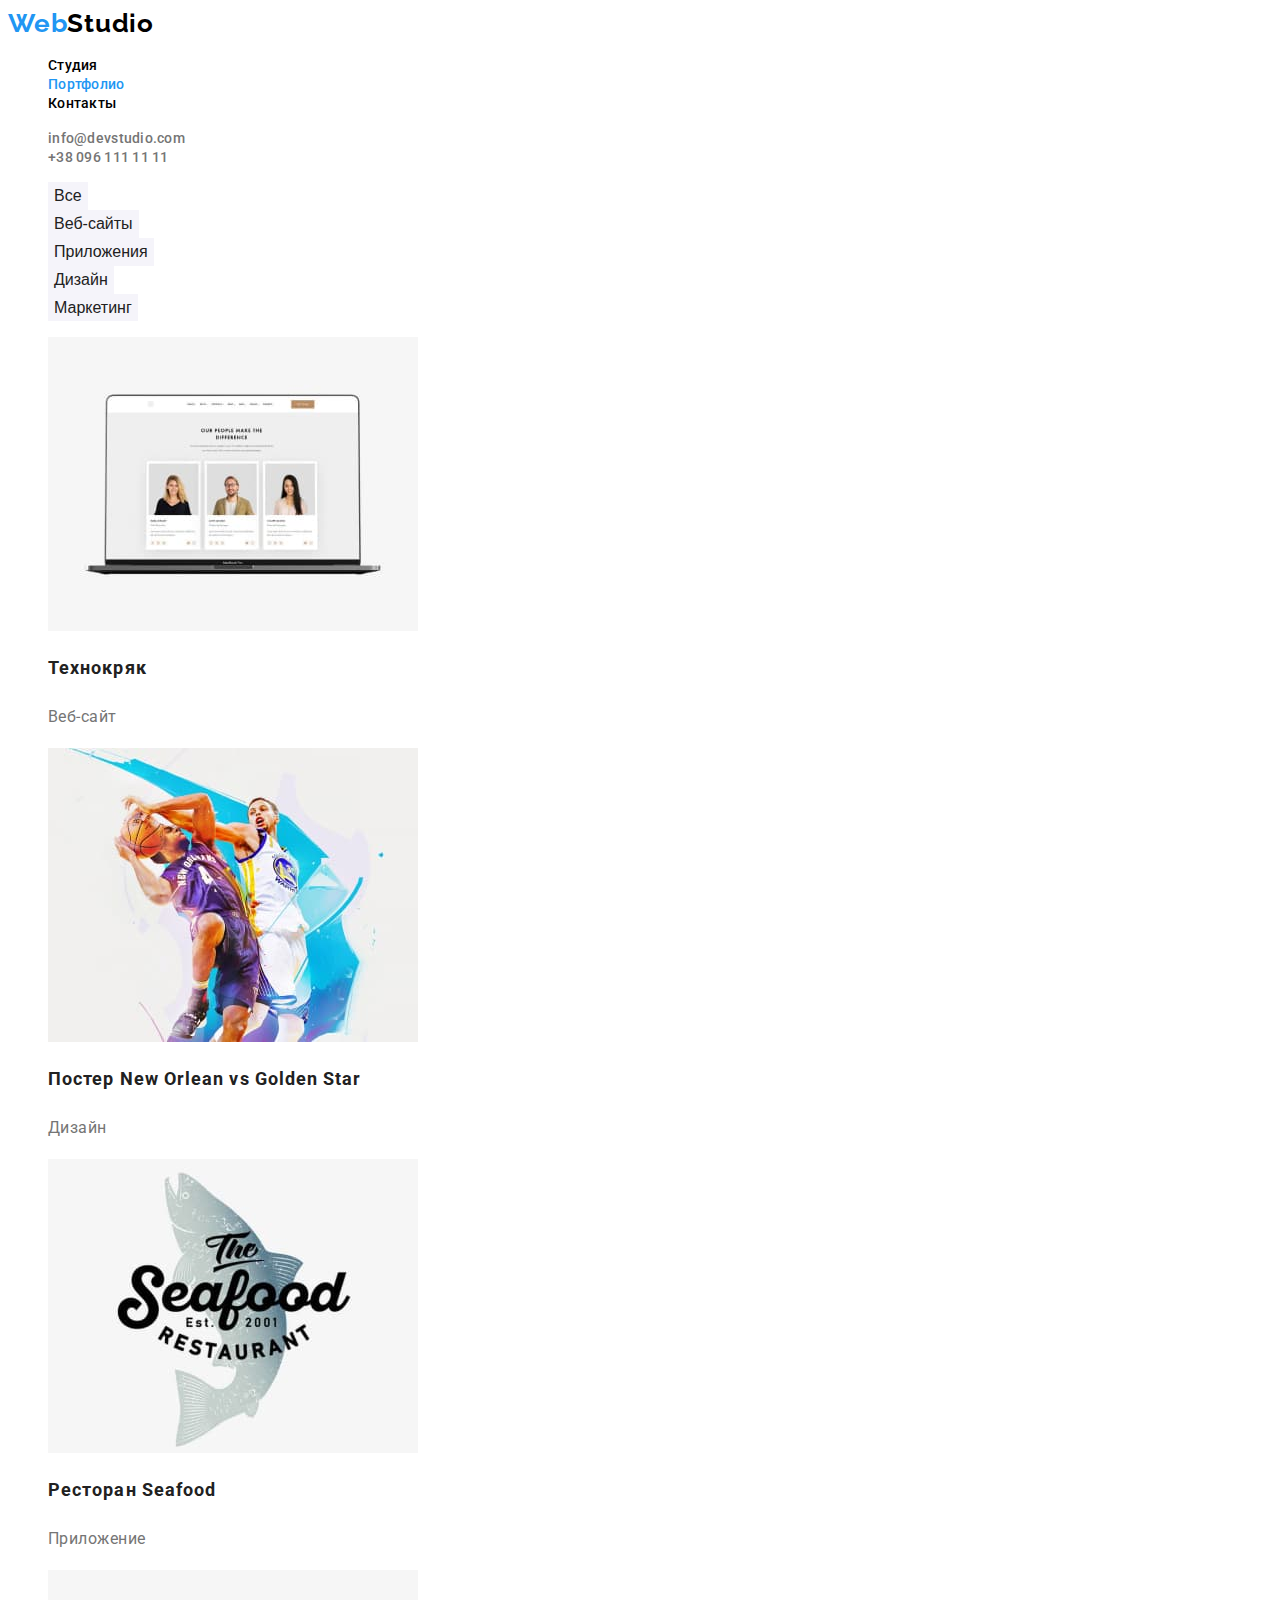
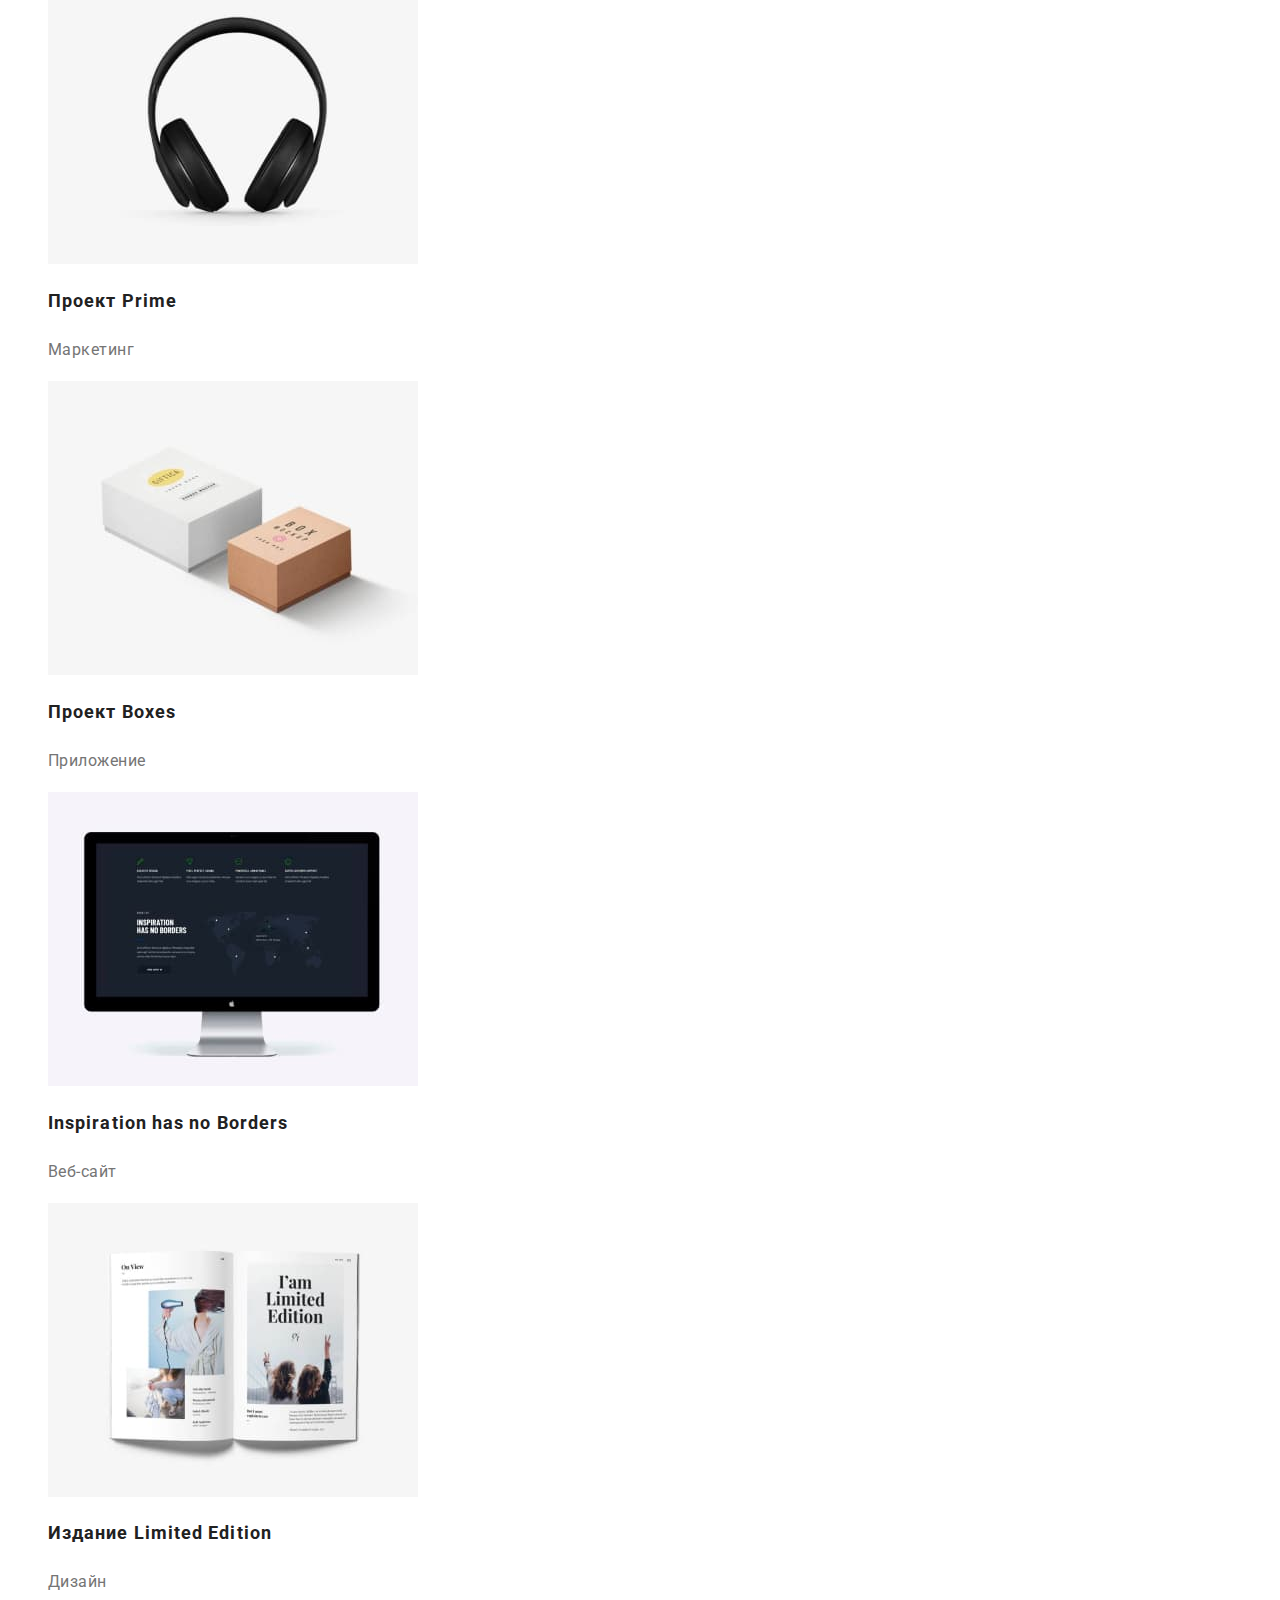
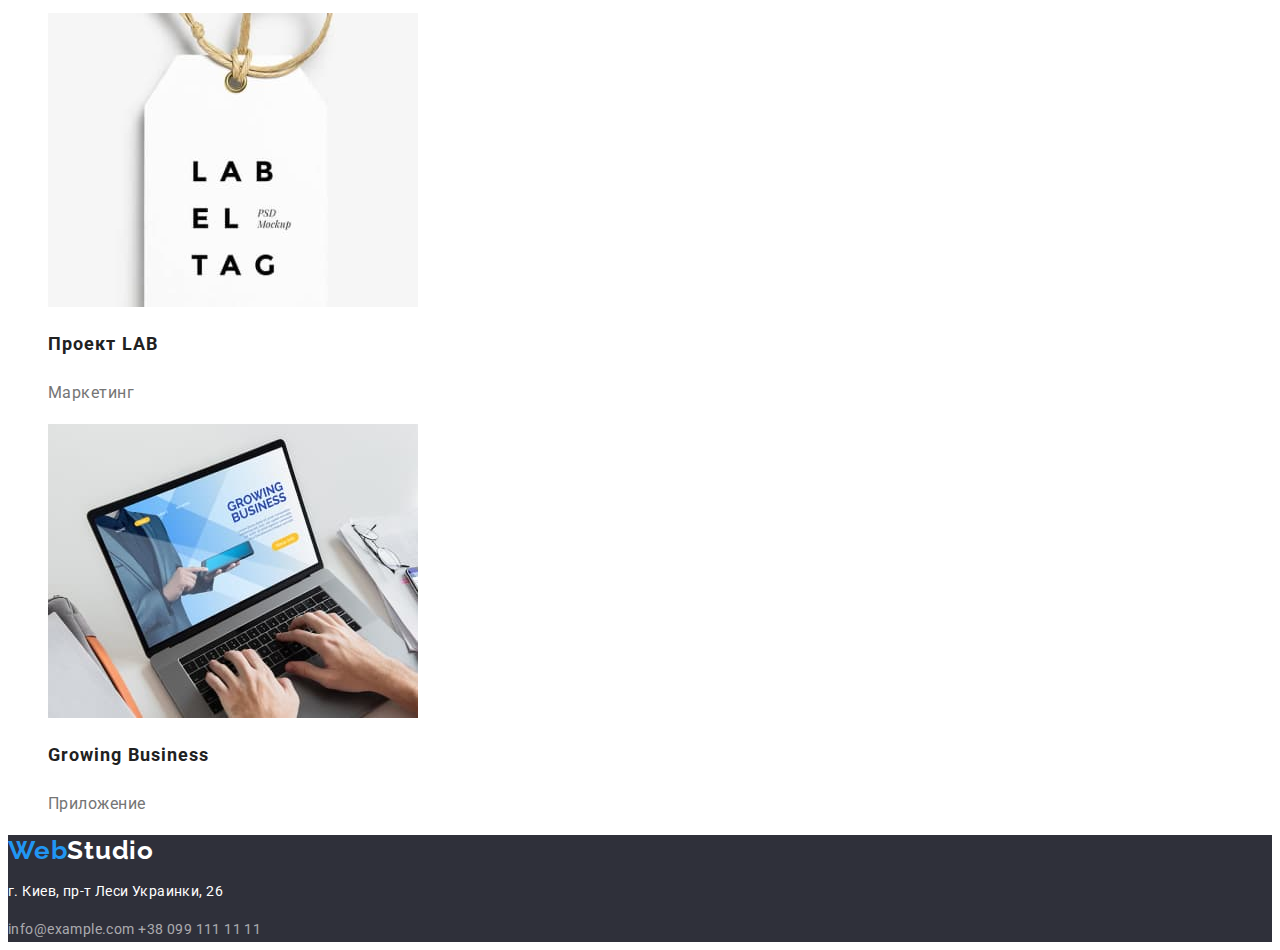
==== portfolio.html @ b48f97dd "hw2" ====
<!DOCTYPE html>
<html lang="en">
<head>
    <meta charset="UTF-8">
    <meta name="viewport" content="width=device-width, initial-scale=1.0">
    <title>Document</title>
    <link
        href="https://fonts.googleapis.com/css2?family=Raleway:wght@700&family=Roboto:wght@400;500;700;900&display=swap"
        rel="stylesheet">
    <link rel="stylesheet" href="https://cdnjs.cloudflare.com/ajax/libs/modern-normalize/1.0.0/modern-normalize.min.css"
        integrity="sha512-ISS7cAi1PEhQ8jnbJpJZMd29NlhNj4AWYyLOSp2CE/CsHxTCu+r+t0D2yoJudVrd0/8fTVPUVDzY5Tvli75u/g=="
        crossorigin="anonymous" />
    <link rel="preconnect" href="https://fonts.gstatic.com">
    <link rel="stylesheet" href="./css/styles.css">
</head>
<body>
    <header class="header">
        <nav>
            <a href="./index.html" class="logo"><span class="logo-element">Web</span>Studio</a>
            <ul class="site-nav list">
                <li> <a class="link" href="./index.html">Студия</a> </li>
                <li> <a class="link current" href="">Портфолио</a> </li>
                <li> <a class="link" href="">Контакты</a> </li>
            </ul>
        </nav>
        <ul class="site-contact list">
            <li> <a class="link" href="mailto:info@devstudio.com">info@devstudio.com</a></li>
            <li> <a class="link" href="tel:+380961111111">+38 096 111 11 11</a></li>
        </ul>
    </header>
    <main>
        <section>
            <ul class="portfolio-btn">
                <li>
                    <button class="btn-list">Все</button>
                </li>
                <li>
                    <button class="btn-list">Веб-сайты</button>
                </li>
                <li>
                    <button class="btn-list">Приложения</button>
                </li>
                <li>
                    <button class="btn-list">Дизайн</button>
                </li>
                <li>
                    <button class="btn-list">Маркетинг</button>
                </li>
            </ul>
            <ul class="list">
                <li>
                    <img src="images/project1.jpg" width="370" alt="">
                    <h2 class="projects-title title">Технокряк</h2>
                    <p class="projects-text">Веб-сайт</p>
                </li>
                <li>
                    <img src="images/project2.jpg" width="370" alt="">
                    <h2 class="projects-title title">Постер New Orlean vs Golden Star</h2>
                    <p class="projects-text">Дизайн</p>
                </li>
                <li>
                    <img src="images/project3.jpg" width="370" alt="">
                    <h2 class="projects-title title">Ресторан Seafood</h2>
                    <p class="projects-text">Приложение</p>
                </li>
                <li>
                    <img src="images/project4.jpg" width="370" alt="">
                    <h2 class="projects-title title">Проект Prime</h2>
                    <p class="projects-text">Маркетинг</p>
                </li>
                <li>
                    <img src="images/project5.jpg" width="370" alt="">
                    <h2 class="projects-title title">Проект Boxes</h2>
                    <p class="projects-text">Приложение</p>
                </li>
                <li>
                    <img src="images/project6.jpg" width="370" alt="">
                    <h2 class="projects-title title">Inspiration has no Borders</h2>
                    <p class="projects-text">Веб-сайт</p>
                </li>
                <li>
                    <img src="images/project7.jpg" width="370" alt="">
                    <h2 class="projects-title title">Издание Limited Edition</h2>
                    <p class="projects-text">Дизайн</p>
                </li>
                <li>
                    <img src="images/project8.jpg" width="370" alt="">
                    <h2 class="projects-title title">Проект LAB</h2>
                    <p class="projects-text">Маркетинг</p>
                </li>
                <li>
                    <img src="images/project9.jpg" width="370" alt="">
                    <h2 class="projects-title title">Growing Business</h2>
                    <p class="projects-text">Приложение</p>
                </li>
            </ul>
        </section>
    </main>
    <footer class="footer">
        <a href="" class="logo"><span class="logo-element">Web</span>Studio</a>
        <address class="address">
            <p class="text">г. Киев, пр-т Леси Украинки, 26</p>
            <a class="link" href="mailto:info@example.com">info@example.com</a>
            <a class="link" href="tel:+380991111111">+38 099 111 11 11</a>
        </address>
    </footer>
</body>
</html>
---- css/styles.css ----
:root {
  --main-text-color: rgba(117, 117, 117, 1);
  --title-text-color: rgba(33, 33, 33, 1);
  --black-text-color: rgba(0, 0, 0, 1);
  --white-text-color: rgb(255, 255, 255, 1);
  --accent-text-color: rgb(33, 150, 243);
  --footer-address-color: rgba(255, 255, 255, 0.6);
  --bg-color: rgba(255, 255, 255, 1);
  --bg-btn-color: rgba(245, 244, 250, 1);
  --bg-secondary-color: rgba(47, 48, 58, 1);
}

/* Body */
body {
  color: var(--main-text-color);
  font-family: 'Roboto', sans-serif;
  letter-spacing: 0.03em;
}

a {
  text-decoration: none;
}

.list {
  list-style: none;
}

/* header */

.header {
  background-color: var(--bg-color);
}

.logo {
  color: var(--black-text-color);
  font-family: 'Raleway', sans-serif;

  font-weight: 700;
  font-size: 26px;
  line-height: 1.19;
  letter-spacing: 0.03em;
}

.logo-element {
  color: var(--accent-text-color);
}

/* site-nav */

.site-nav .link {
  color: var(--black-text-color);

  font-family: inherit;
  font-weight: 500;
  font-size: 14px;
  line-height: 1.14;
  letter-spacing: 0.02em;
}

.site-nav .link:hover,
.site-nav .link:focus {
  color: var(--accent-text-color);
}

.site-nav .current {
  color: var(--accent-text-color);
}

.site-contact .link {
  color: var(--main-text-color);

  font-family: inherit;
  font-weight: 500;
  font-size: 14px;
  line-height: 1.14;
  letter-spacing: 0.02em;
}

.site-contact .link:hover,
.site-contact .link:focus {
  color: var(--accent-text-color);
}

/* hero */

.hero {
  color: var(--white-text-color);
  background-color: var(--bg-secondary-color);
}

.hero-title {
  font-weight: 900;
  font-size: 44px;
  line-height: 1.36;
  text-align: center;
  letter-spacing: 0.06em;
  text-transform: uppercase;
}

.hero .link {
  color: inherit;
  background-color: var(--accent-text-color);

  font-family: inherit;
  font-weight: 700;
  font-size: 16px;
  line-height: 1.87;
  letter-spacing: 0.06em;
}

/* features */

.title {
  color: var(--title-text-color);
}

.features .title {
  font-weight: 700;
  font-size: 14px;
  line-height: 1.14;
  letter-spacing: 0.03em;
  text-transform: uppercase;
}

.features .text {
  font-weight: 400;
  font-size: 14px;
  line-height: 1.71;
}

/* skills */

.section-title {
  font-weight: 700;
  font-size: 36px;
  line-height: 1.17;
  text-align: center;
}

/* our team */

.team {
  background-color: var(--bg-btn-color);
}

.team-title {
  font-weight: 500;
  font-size: 16px;
  line-height: 1.19;
}

.team-text {
  font-weight: 400;
  font-size: 16px;
  line-height: 1.19;
}

/* footer */

.footer {
  background-color: var(--bg-secondary-color);
}

.footer .logo {
  color: var(--white-text-color);
}

.address {
  font-style: normal;

  font-weight: 400;
  font-size: 14px;
  line-height: 1.71;
  letter-spacing: 0.03em;
}

.address .link {
  color: var(--footer-address-color);
}

.address .text {
  color: var(--white-text-color);
}

/* portfolio */

.portfolio-btn {
  list-style: none;
}

.portfolio-btn .btn-list {
  border: none;

  color: var(--title-text-color);
  background-color: var(--bg-btn-color);

  font-weight: 500;
  font-size: 16px;
  line-height: 1.62;
}

.portfolio-btn .btn-list:hover,
.portfolio-btn .btn-list:focus {
  background-color: var(--accent-text-color);
  color: var(--white-text-color);
}

.projects-title {
  font-weight: 700;
  font-size: 18px;
  line-height: 2;
  letter-spacing: 0.06em;
}

.projects-text {
  font-weight: 400;
  font-size: 16px;
  line-height: 1.87;
}
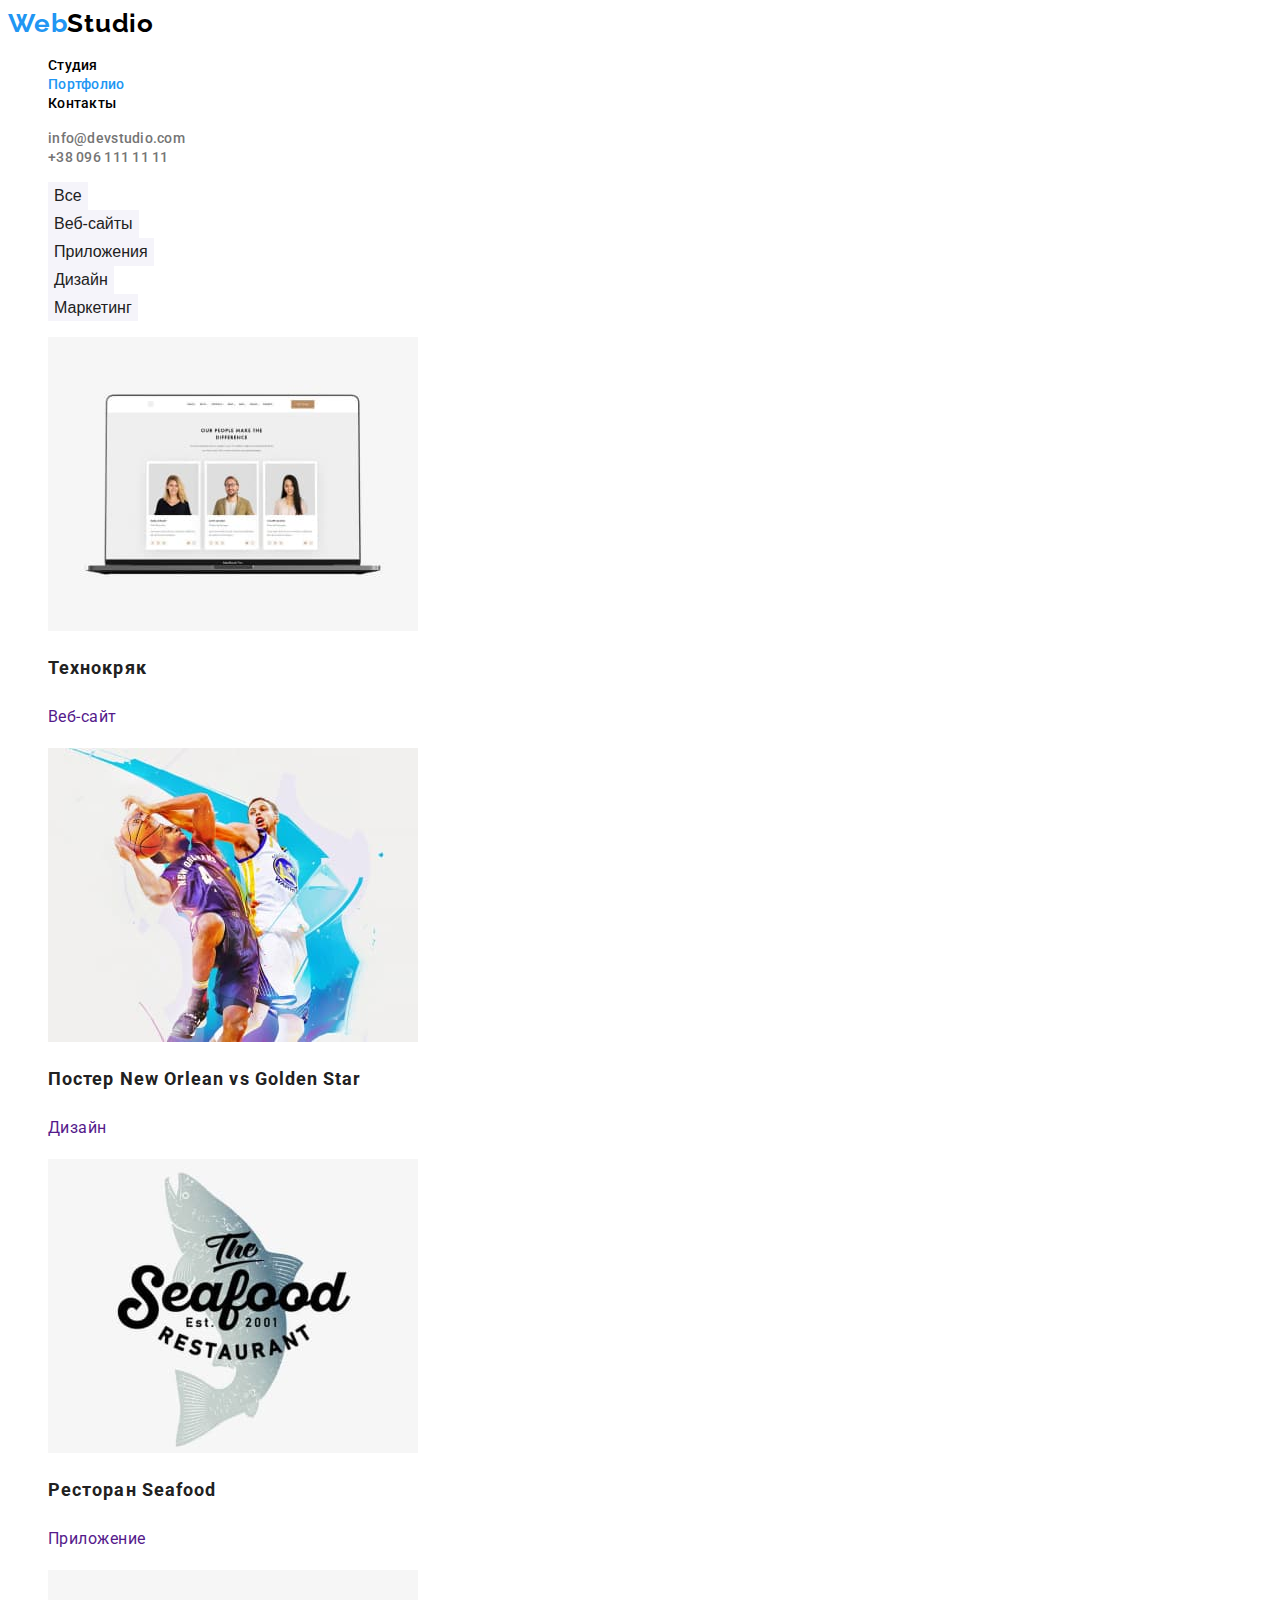
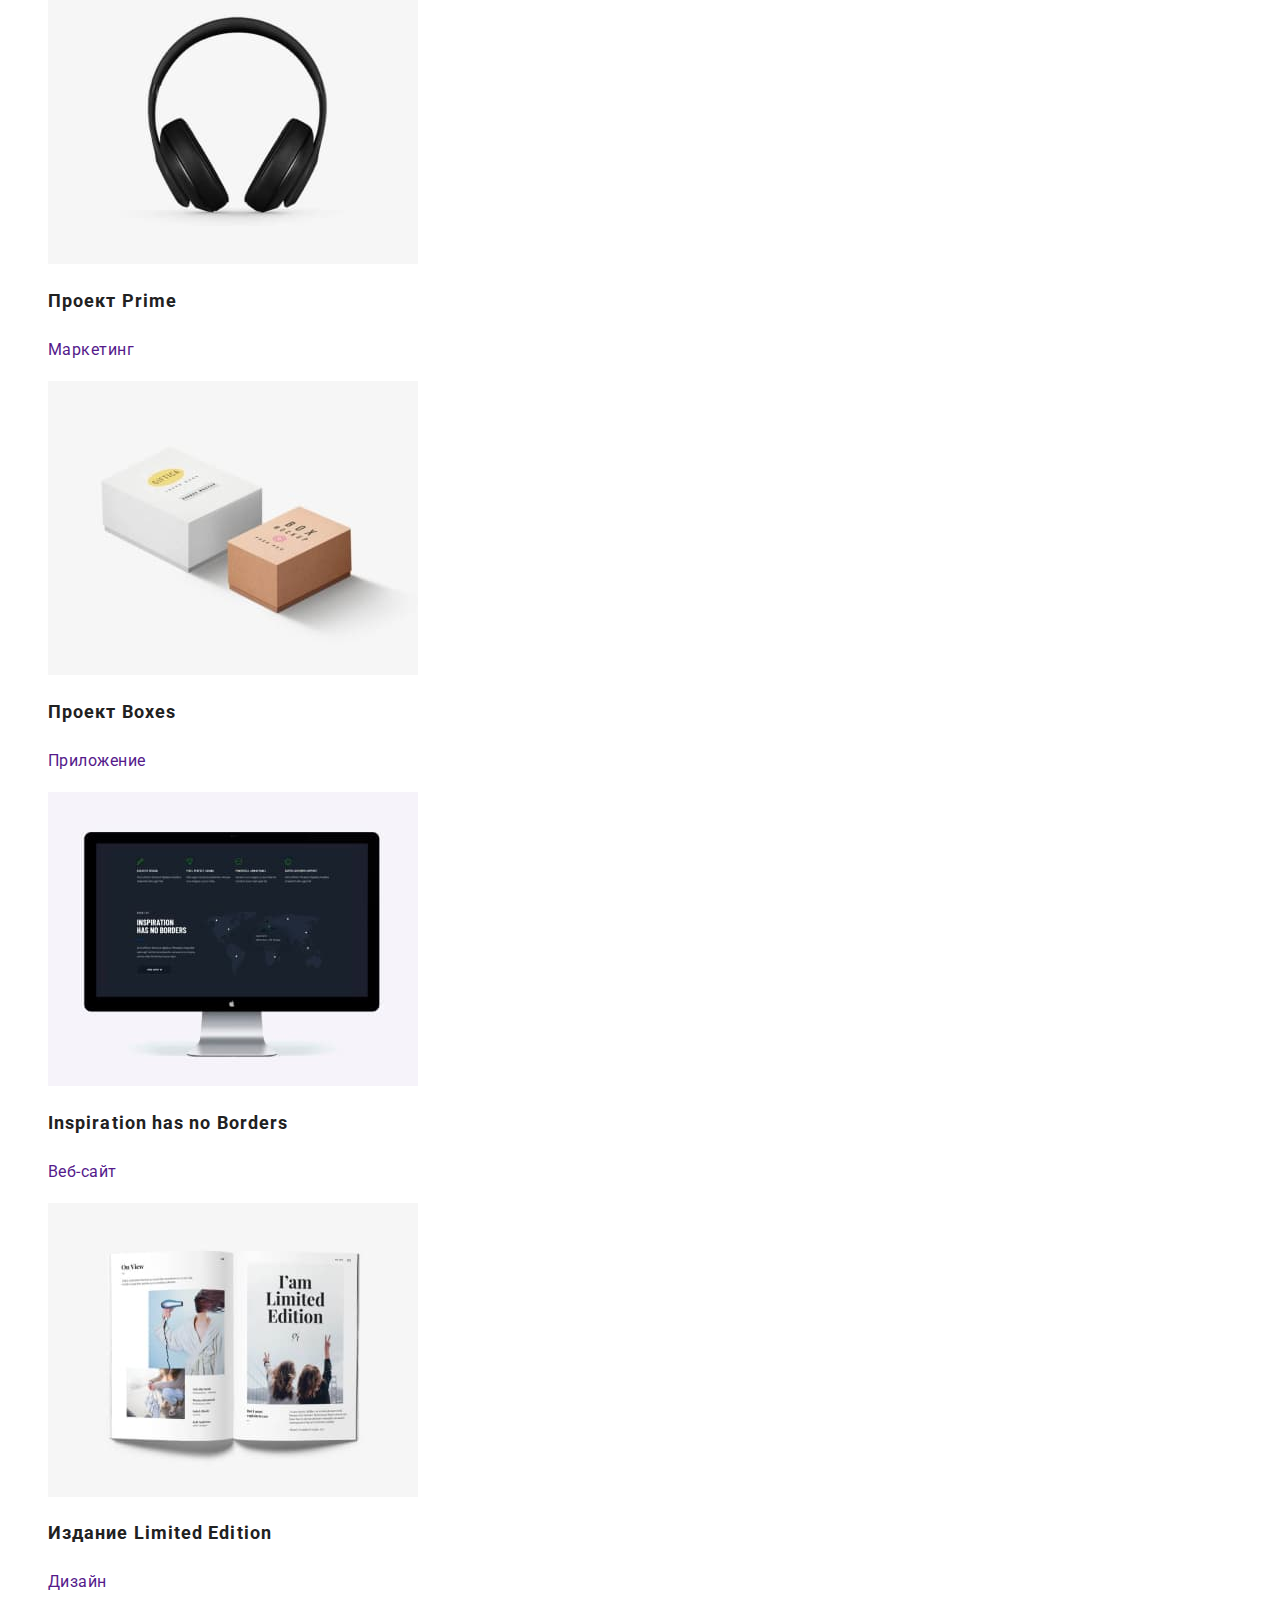
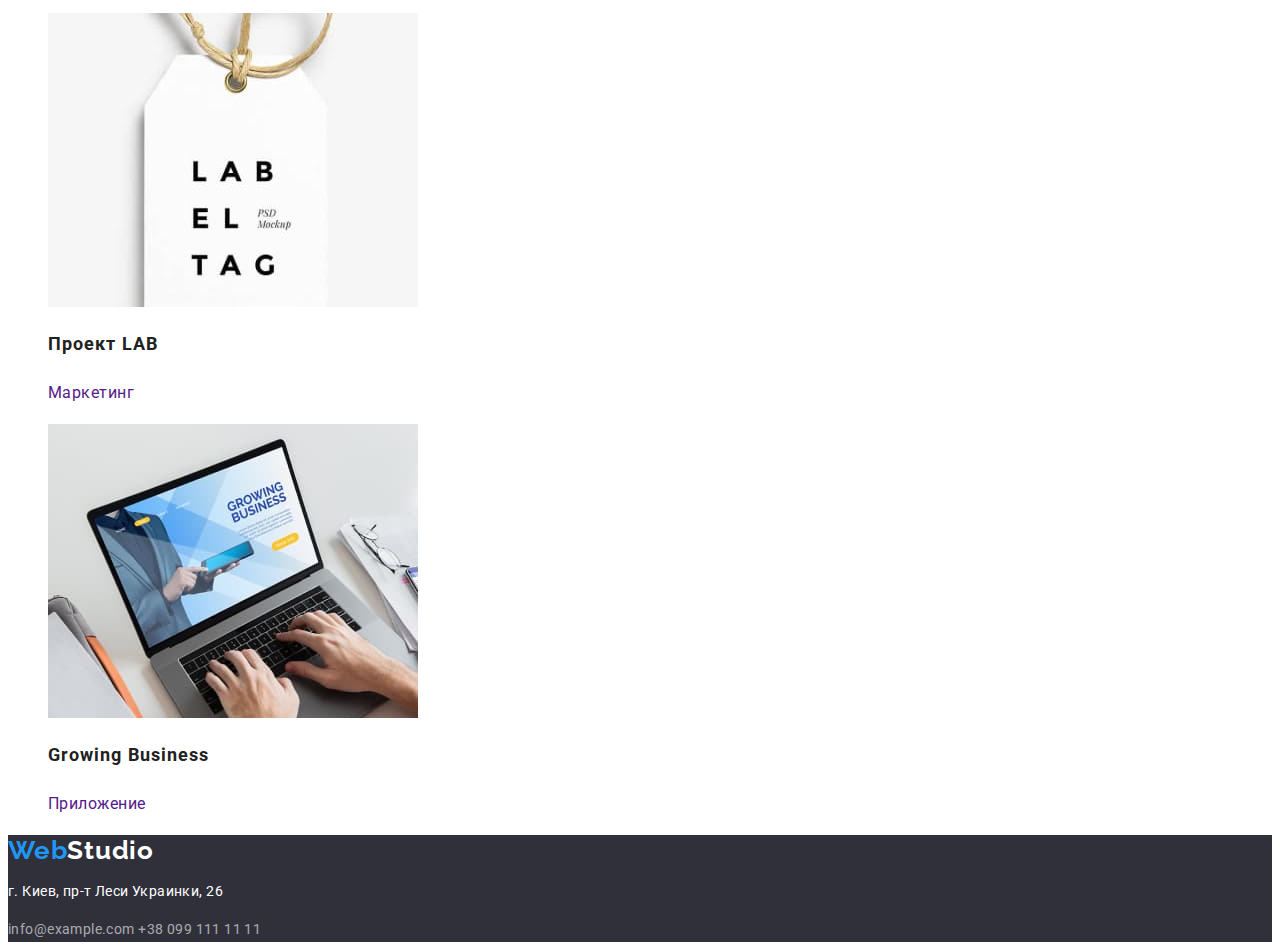
==== commit 9c53e5f8: "внес правки по дз2" ====
--- a/portfolio.html
+++ b/portfolio.html
@@ -49,49 +49,67 @@
             </ul>
             <ul class="list">
                 <li>
-                    <img src="images/project1.jpg" width="370" alt="">
-                    <h2 class="projects-title title">Технокряк</h2>
-                    <p class="projects-text">Веб-сайт</p>
+                   <a href=""> 
+                        <img src="images/project1.jpg" width="370" alt="Технокряк">
+                        <h2 class="projects-title title">Технокряк</h2>
+                        <p class="projects-text">Веб-сайт</p>
+                    </a>
                 </li>
                 <li>
-                    <img src="images/project2.jpg" width="370" alt="">
-                    <h2 class="projects-title title">Постер New Orlean vs Golden Star</h2>
-                    <p class="projects-text">Дизайн</p>
+                    <a href=""> 
+                        <img src="images/project2.jpg" width="370" alt="Постер New Orlean vs Golden Star">
+                        <h2 class="projects-title title">Постер New Orlean vs Golden Star</h2>
+                        <p class="projects-text">Дизайн</p>
+                    </a>
                 </li>
                 <li>
-                    <img src="images/project3.jpg" width="370" alt="">
-                    <h2 class="projects-title title">Ресторан Seafood</h2>
-                    <p class="projects-text">Приложение</p>
+                    <a href=""> 
+                        <img src="images/project3.jpg" width="370" alt="Ресторан Seafood">
+                        <h2 class="projects-title title">Ресторан Seafood</h2>
+                        <p class="projects-text">Приложение</p>
+                    </a>
                 </li>
                 <li>
-                    <img src="images/project4.jpg" width="370" alt="">
-                    <h2 class="projects-title title">Проект Prime</h2>
-                    <p class="projects-text">Маркетинг</p>
+                    <a href=""> 
+                        <img src="images/project4.jpg" width="370" alt="Проект Prime">
+                        <h2 class="projects-title title">Проект Prime</h2>
+                        <p class="projects-text">Маркетинг</p>
+                    </a>
                 </li>
                 <li>
-                    <img src="images/project5.jpg" width="370" alt="">
-                    <h2 class="projects-title title">Проект Boxes</h2>
-                    <p class="projects-text">Приложение</p>
+                    <a href=""> 
+                        <img src="images/project5.jpg" width="370" alt="Проект Boxes">
+                        <h2 class="projects-title title">Проект Boxes</h2>
+                        <p class="projects-text">Приложение</p>
+                    </a>
                 </li>
                 <li>
-                    <img src="images/project6.jpg" width="370" alt="">
-                    <h2 class="projects-title title">Inspiration has no Borders</h2>
-                    <p class="projects-text">Веб-сайт</p>
+                    <a href=""> 
+                        <img src="images/project6.jpg" width="370" alt="Inspiration has no Borders">
+                        <h2 class="projects-title title">Inspiration has no Borders</h2>
+                        <p class="projects-text">Веб-сайт</p>
+                    </a>
                 </li>
                 <li>
-                    <img src="images/project7.jpg" width="370" alt="">
-                    <h2 class="projects-title title">Издание Limited Edition</h2>
-                    <p class="projects-text">Дизайн</p>
+                    <a href=""> 
+                        <img src="images/project7.jpg" width="370" alt="Издание Limited Edition">
+                        <h2 class="projects-title title">Издание Limited Edition</h2>
+                        <p class="projects-text">Дизайн</p>
+                    </a>
                 </li>
                 <li>
-                    <img src="images/project8.jpg" width="370" alt="">
-                    <h2 class="projects-title title">Проект LAB</h2>
-                    <p class="projects-text">Маркетинг</p>
+                    <a href=""> 
+                        <img src="images/project8.jpg" width="370" alt="Проект LAB">
+                        <h2 class="projects-title title">Проект LAB</h2>
+                        <p class="projects-text">Маркетинг</p>
+                    </a>
                 </li>
                 <li>
-                    <img src="images/project9.jpg" width="370" alt="">
-                    <h2 class="projects-title title">Growing Business</h2>
-                    <p class="projects-text">Приложение</p>
+                    <a href=""> 
+                        <img src="images/project9.jpg" width="370" alt="Growing Business">
+                        <h2 class="projects-title title">Growing Business</h2>
+                        <p class="projects-text">Приложение</p>
+                    </a>
                 </li>
             </ul>
         </section>
--- a/css/styles.css
+++ b/css/styles.css
@@ -50,7 +50,6 @@
 .site-nav .link {
   color: var(--black-text-color);
 
-  font-family: inherit;
   font-weight: 500;
   font-size: 14px;
   line-height: 1.14;
@@ -69,7 +68,6 @@
 .site-contact .link {
   color: var(--main-text-color);
 
-  font-family: inherit;
   font-weight: 500;
   font-size: 14px;
   line-height: 1.14;
@@ -101,7 +99,6 @@
   color: inherit;
   background-color: var(--accent-text-color);
 
-  font-family: inherit;
   font-weight: 700;
   font-size: 16px;
   line-height: 1.87;
